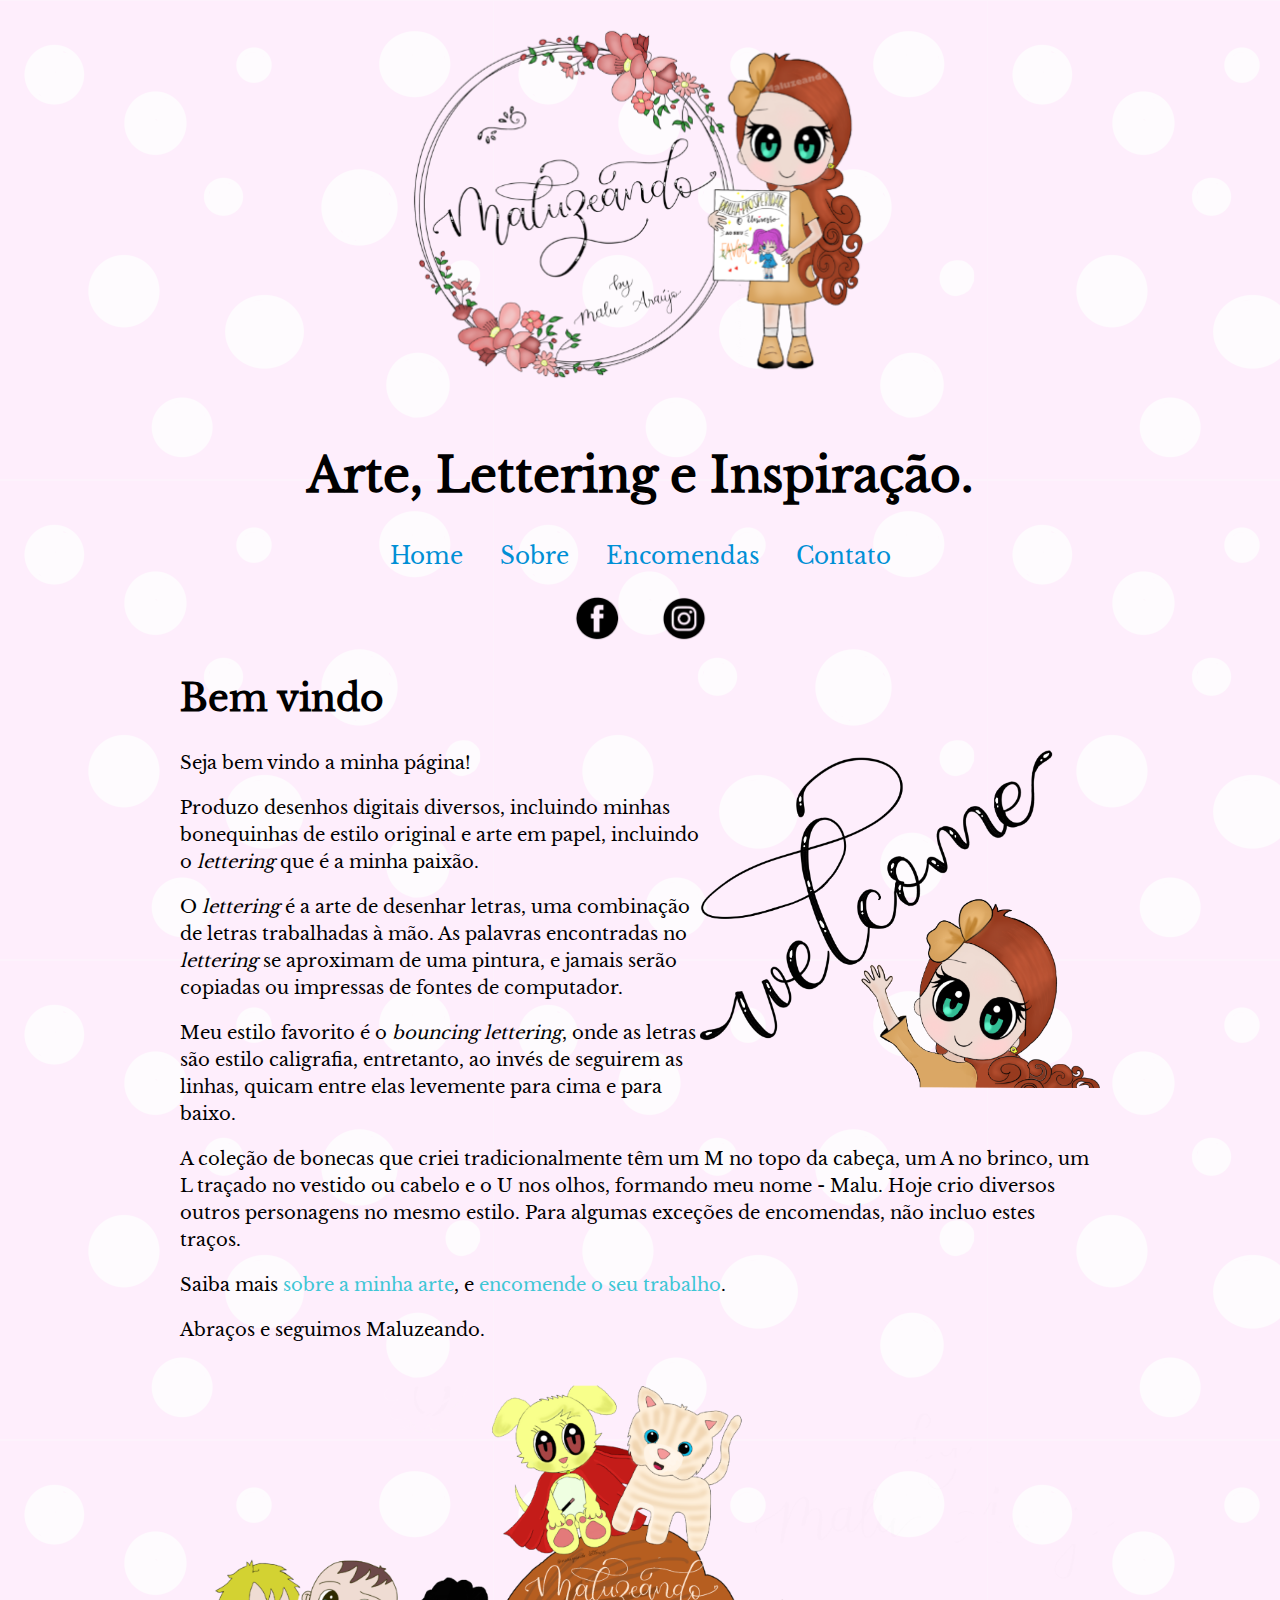
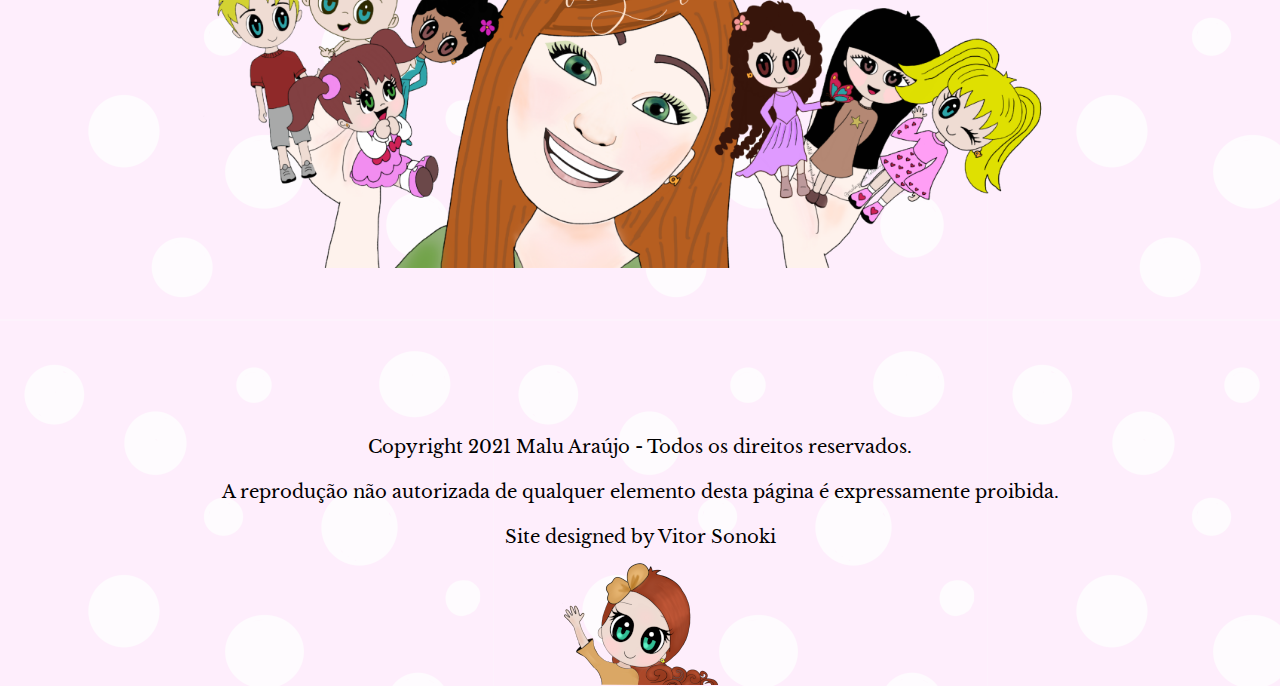
==== index.html @ 9906eafd "First commit of website" ====
<!DOCTYPE html>
<html lang="pt">
    <head>
        <title>Maluzeando - Bem vindo</title>
        <meta http-equiv="Content-Type" content="text/html; charset=UTF-8" />
        <meta name="viewport" content="width=device-width, initial-scale=1.0" />
        <link rel="stylesheet" type="text/css" href="/static/style.css" />
        <link rel="shortcut icon" type="image/x-icon" href="/images/favicon.ico" />
    </head>
    <body>
        <header>
            <img id="logo" src="/images/maluzeando_logo2.png" alt="Maluzeando" />
            <h1>Arte, Lettering e Inspiração.</h1>
            <nav class="navbar">
                <ul>
                    <li>
                        <a href="/">Home</a>
                    </li>
                    <li>
                        <a href="/sobre">Sobre</a>
                    </li>
                    <li>
                        <a href="/encomendas">Encomendas</a>
                    </li>
                    <li>
                        <a href="/contato">Contato</a>
                    </li>
                </ul>
            </nav>
            <section id="socialmedia">
                <nav class="navbar">
                    <ul>
                        <li>
                            <a href="https://www.facebook.com/maluzeando.rotinas.9"><img src="/images/fb.png" /></a>
                        </li>
                        <li>
                            <a href="https://www.instagram.com/maluzeando.lettering/"><img src="/images/insta.png" /></a>
                        </li>
                    </ul>
                </nav>
            </section>
        </header>
        <section id="main">
        <!-- Template opens here -->
        <h1>Bem vindo</h1>
<p><img src="/images/welcome.png" alt="Welcome!" width="400" class="rightfloat" /></p>
<p>Seja bem vindo a minha página!</p>
<p>Produzo desenhos digitais diversos, incluindo minhas bonequinhas de estilo original e arte em papel, incluindo o <em>lettering</em> que é a minha paixão.</p>
<p>O <em>lettering</em>  é a arte de desenhar letras, uma combinação de letras trabalhadas à mão. As palavras encontradas no <em>lettering</em> se aproximam de uma pintura, e jamais serão copiadas ou impressas de fontes de computador.</p>
<p>Meu estilo favorito é o <em>bouncing lettering</em>, onde as letras são estilo caligrafia, entretanto, ao invés de seguirem as linhas, quicam entre elas levemente para cima e para baixo.</p>
<p>A coleção de bonecas que criei tradicionalmente têm um M no topo da cabeça, um A no brinco, um L traçado no vestido ou cabelo e o U nos olhos, formando meu nome - Malu. Hoje crio diversos outros personagens no mesmo estilo. Para algumas exceções de encomendas, não incluo estes traços.</p>
<p>Saiba mais <a href="/sobre">sobre a minha arte</a>, e <a href="/encomendas">encomende o seu trabalho</a>.</p>
<p>Abraços e seguimos Maluzeando.</p>
</section>
<section class="banner" style="background-image: url('/images/banner.png')">
        <!-- Template closes here -->
        </section>
        <footer>
            <p>
                Copyright 2021 Malu Araújo - Todos os direitos reservados.
            </p>
            <p>
                A reprodução não autorizada de qualquer elemento desta página é expressamente proibida.
            </p>
            <p>
                Site designed by Vitor Sonoki
            </p>
        </footer>
    </body>
</html>
---- static/style.css ----
/* Styles for Maluzeando.com */

@font-face {
    font-family: "LibreBaskerville";
    src: url("/static/LibreBaskerville-Regular.ttf") format("truetype");
}

body {
    font-family: "LibreBaskerville", serif;
    line-height: 1.5em;
    font-size: 18px;
    background-color:  #fdf2fc; /* later a tiling background image*/
    background-image: url("/images/background_sprite.png");
    margin: 0;
}

a {
    color: #3EC6D5;
    text-decoration: none;
}

a:hover {
    text-decoration: underline;
}

header {
    text-align: center;
    font-size: 1.3em;
}

header img#logo {
    width: 500px;
}

header h1, header h2 {
    line-height: 1.5em;
}

nav.navbar ul {
    padding: 0;
}

nav.navbar ul li {
    display: inline;
    padding: 10px;
    margin: 10px 5px;
}

nav.navbar ul li a {
    color:#008FD5;
}

nav.navbar ul li img {
    width: 50px;
}

/* generic class to be applied to elements in text like img or blockquote */
.rightfloat {
    display: block;
    float: right;
    margin: 7px;
}

.rightfloat:after {
    display: block;
    content: ".";
    height: 0;
    visibility: hidden;
    clear: both;
}

section#main {
    margin: 0 3em;
}

section#main h1, section#main h2, section#main h3 {
    line-height: 1.5em;
}

section#main img {
    display: block;
    margin: auto;
}

/* large screens */
@media screen and (min-width: 950px) {
    section#main {
        width: 920px;
        margin: auto;
    }
}

/* mobile screens */
@media screen and (max-width: 500px) {
    section#main {
        margin: 0 1em;
    }

    header img#logo {
        max-width: 95%;
    }

    .rightfloat {
        float: none;
        clear: both;
    }

    section#main img {
        max-width: 95%;
    }

}

section.banner {
    text-align: center;
    /* background-image: url('/images/banner.png'); */
    background-position: top center;
    background-repeat: no-repeat;
    background-size: 100%;
    height: 600px;
    position: relative;
}

/* Text overlaid on top of the banner! */
section.banner p {
    font-size: 2em;
    padding: 1em;
    background: rgba(255,255,255,0.8);
    line-height: 1.7em;
    margin: 0 auto;
    /* hack to center vertically */
    position: absolute;
    top: 45%;
    transform: translateY(-50%);
}

footer {
    text-align: center;
    padding: 3em 0 6.5em 0;
    margin: 0;
    background-image: url('/images/footer.png');
    background-position: bottom center;
    background-repeat: no-repeat;
}
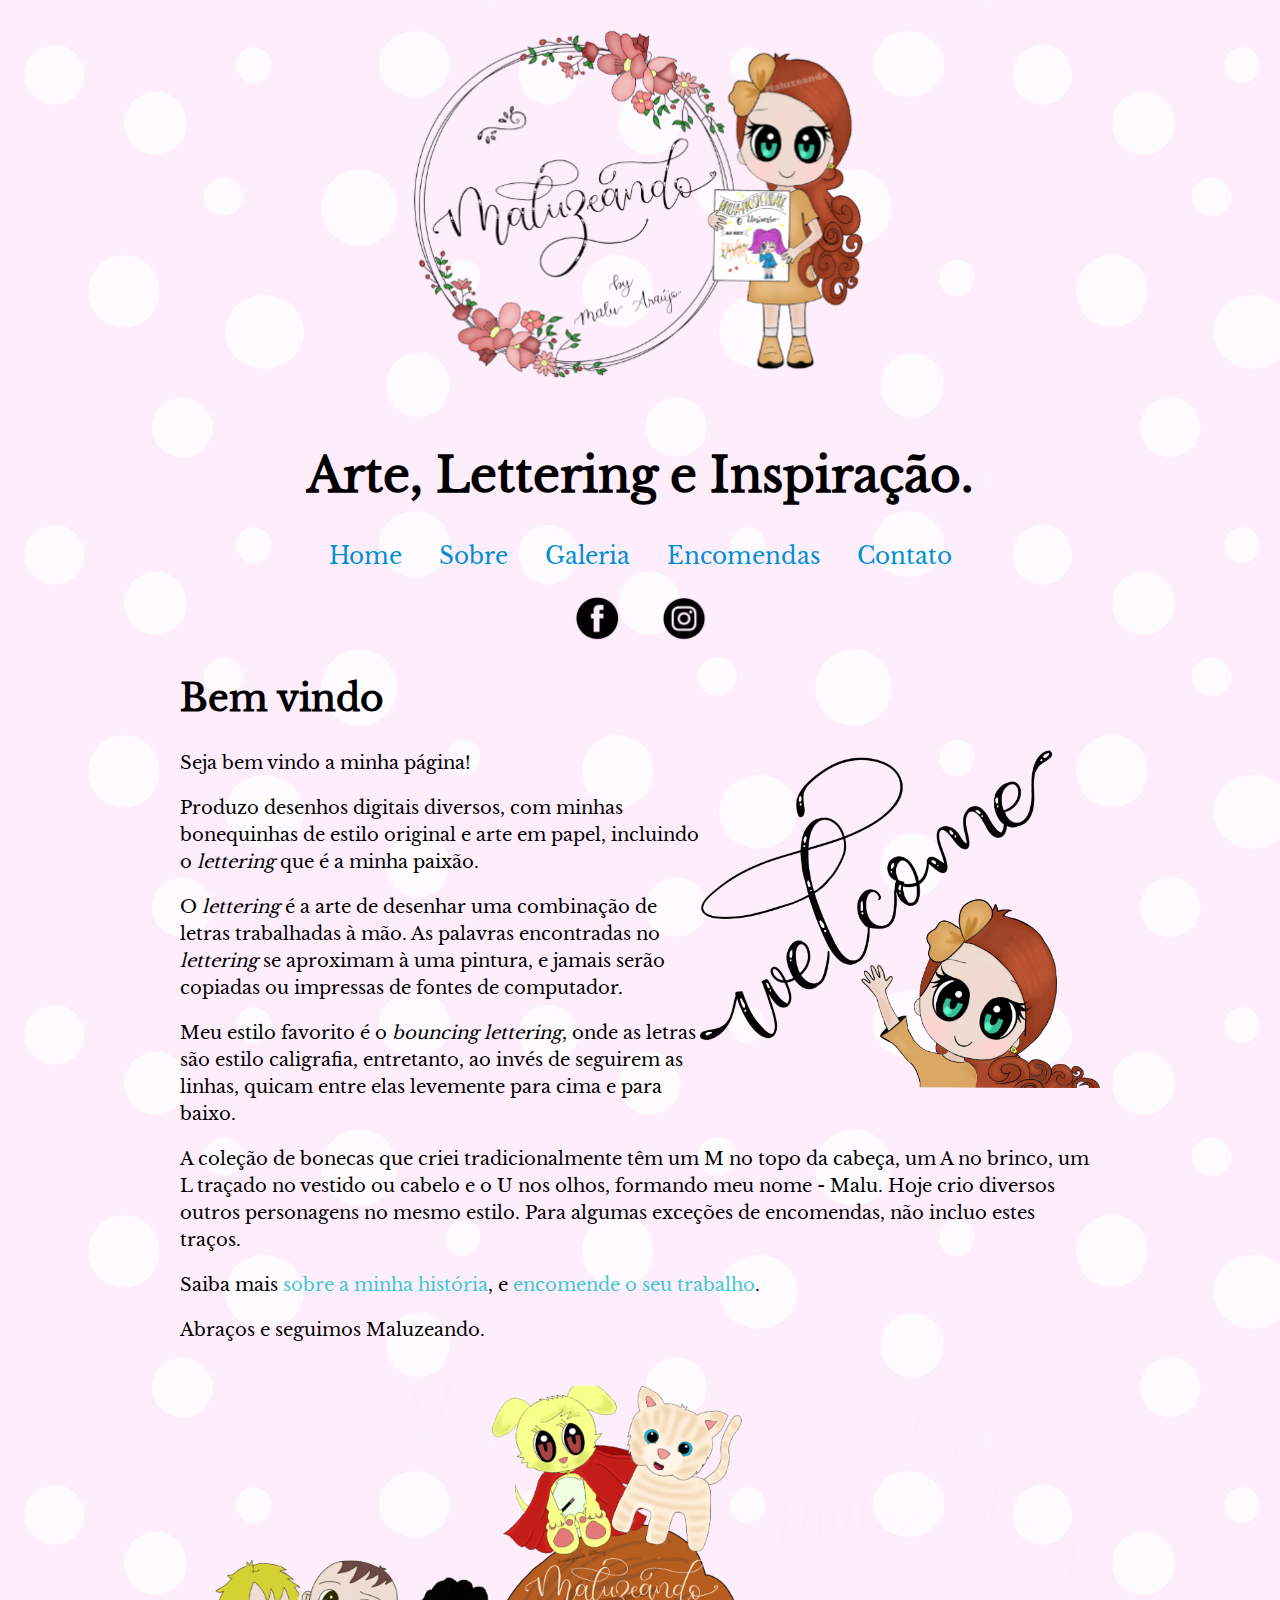
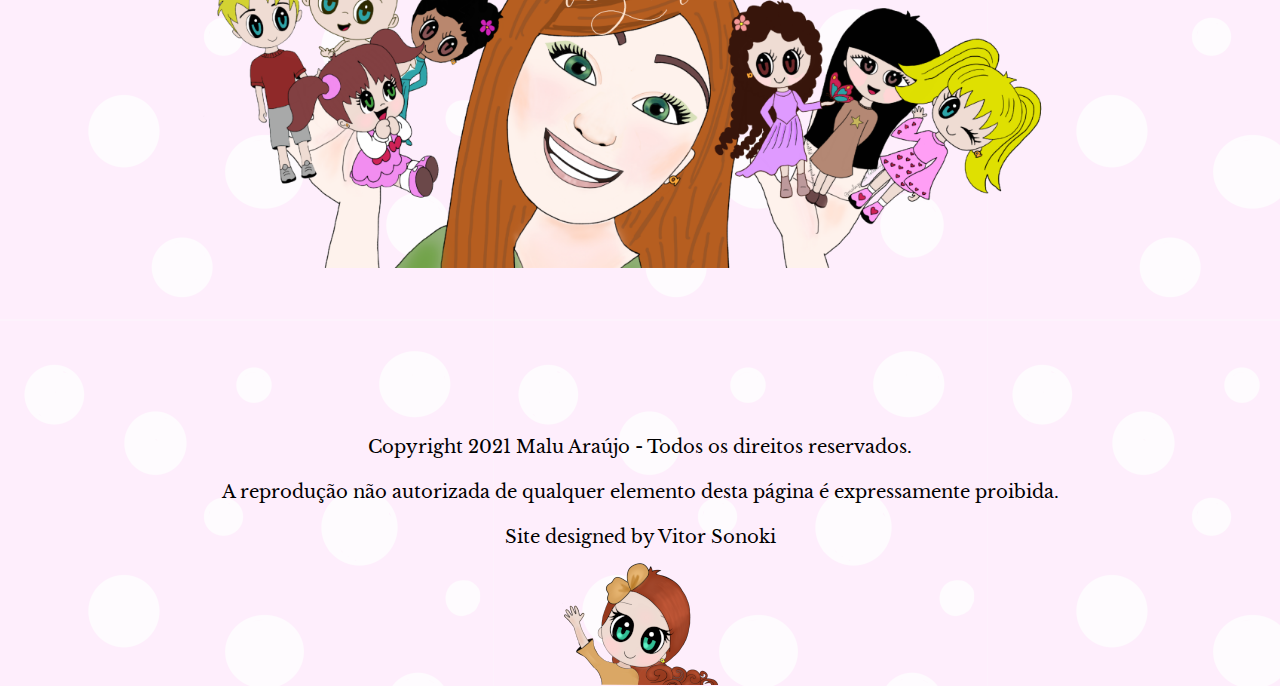
==== commit 3e9f03e4: "Updated the contents. Added the gallery" ====
--- a/index.html
+++ b/index.html
@@ -18,6 +18,9 @@
                     </li>
                     <li>
                         <a href="/sobre">Sobre</a>
+                    </li>
+                    <li>
+                        <a href="/galeria">Galeria</a>
                     </li>
                     <li>
                         <a href="/encomendas">Encomendas</a>
@@ -45,11 +48,11 @@
         <h1>Bem vindo</h1>
 <p><img src="/images/welcome.png" alt="Welcome!" width="400" class="rightfloat" /></p>
 <p>Seja bem vindo a minha página!</p>
-<p>Produzo desenhos digitais diversos, incluindo minhas bonequinhas de estilo original e arte em papel, incluindo o <em>lettering</em> que é a minha paixão.</p>
-<p>O <em>lettering</em>  é a arte de desenhar letras, uma combinação de letras trabalhadas à mão. As palavras encontradas no <em>lettering</em> se aproximam de uma pintura, e jamais serão copiadas ou impressas de fontes de computador.</p>
+<p>Produzo desenhos digitais diversos, com minhas bonequinhas de estilo original e arte em papel, incluindo o <em>lettering</em> que é a minha paixão.</p>
+<p>O <em>lettering</em> é a arte de desenhar uma combinação de letras trabalhadas à mão. As palavras encontradas no <em>lettering</em> se aproximam à uma pintura, e jamais serão copiadas ou impressas de fontes de computador.</p>
 <p>Meu estilo favorito é o <em>bouncing lettering</em>, onde as letras são estilo caligrafia, entretanto, ao invés de seguirem as linhas, quicam entre elas levemente para cima e para baixo.</p>
 <p>A coleção de bonecas que criei tradicionalmente têm um M no topo da cabeça, um A no brinco, um L traçado no vestido ou cabelo e o U nos olhos, formando meu nome - Malu. Hoje crio diversos outros personagens no mesmo estilo. Para algumas exceções de encomendas, não incluo estes traços.</p>
-<p>Saiba mais <a href="/sobre">sobre a minha arte</a>, e <a href="/encomendas">encomende o seu trabalho</a>.</p>
+<p>Saiba mais <a href="/sobre">sobre a minha história</a>, e <a href="/encomendas">encomende o seu trabalho</a>.</p>
 <p>Abraços e seguimos Maluzeando.</p>
 </section>
 <section class="banner" style="background-image: url('/images/banner.png')">
--- a/static/style.css
+++ b/static/style.css
@@ -90,27 +90,6 @@
     }
 }
 
-/* mobile screens */
-@media screen and (max-width: 500px) {
-    section#main {
-        margin: 0 1em;
-    }
-
-    header img#logo {
-        max-width: 95%;
-    }
-
-    .rightfloat {
-        float: none;
-        clear: both;
-    }
-
-    section#main img {
-        max-width: 95%;
-    }
-
-}
-
 section.banner {
     text-align: center;
     /* background-image: url('/images/banner.png'); */
@@ -134,6 +113,30 @@
     transform: translateY(-50%);
 }
 
+/* mobile screens */
+@media screen and (max-width: 500px) {
+    section#main {
+        margin: 0 1em;
+    }
+
+    header img#logo {
+        max-width: 95%;
+    }
+
+    .rightfloat {
+        float: none;
+        clear: both;
+    }
+
+    section#main img {
+        max-width: 95%;
+    }
+
+    section.banner {
+        height: auto;
+    }
+}
+
 footer {
     text-align: center;
     padding: 3em 0 6.5em 0;
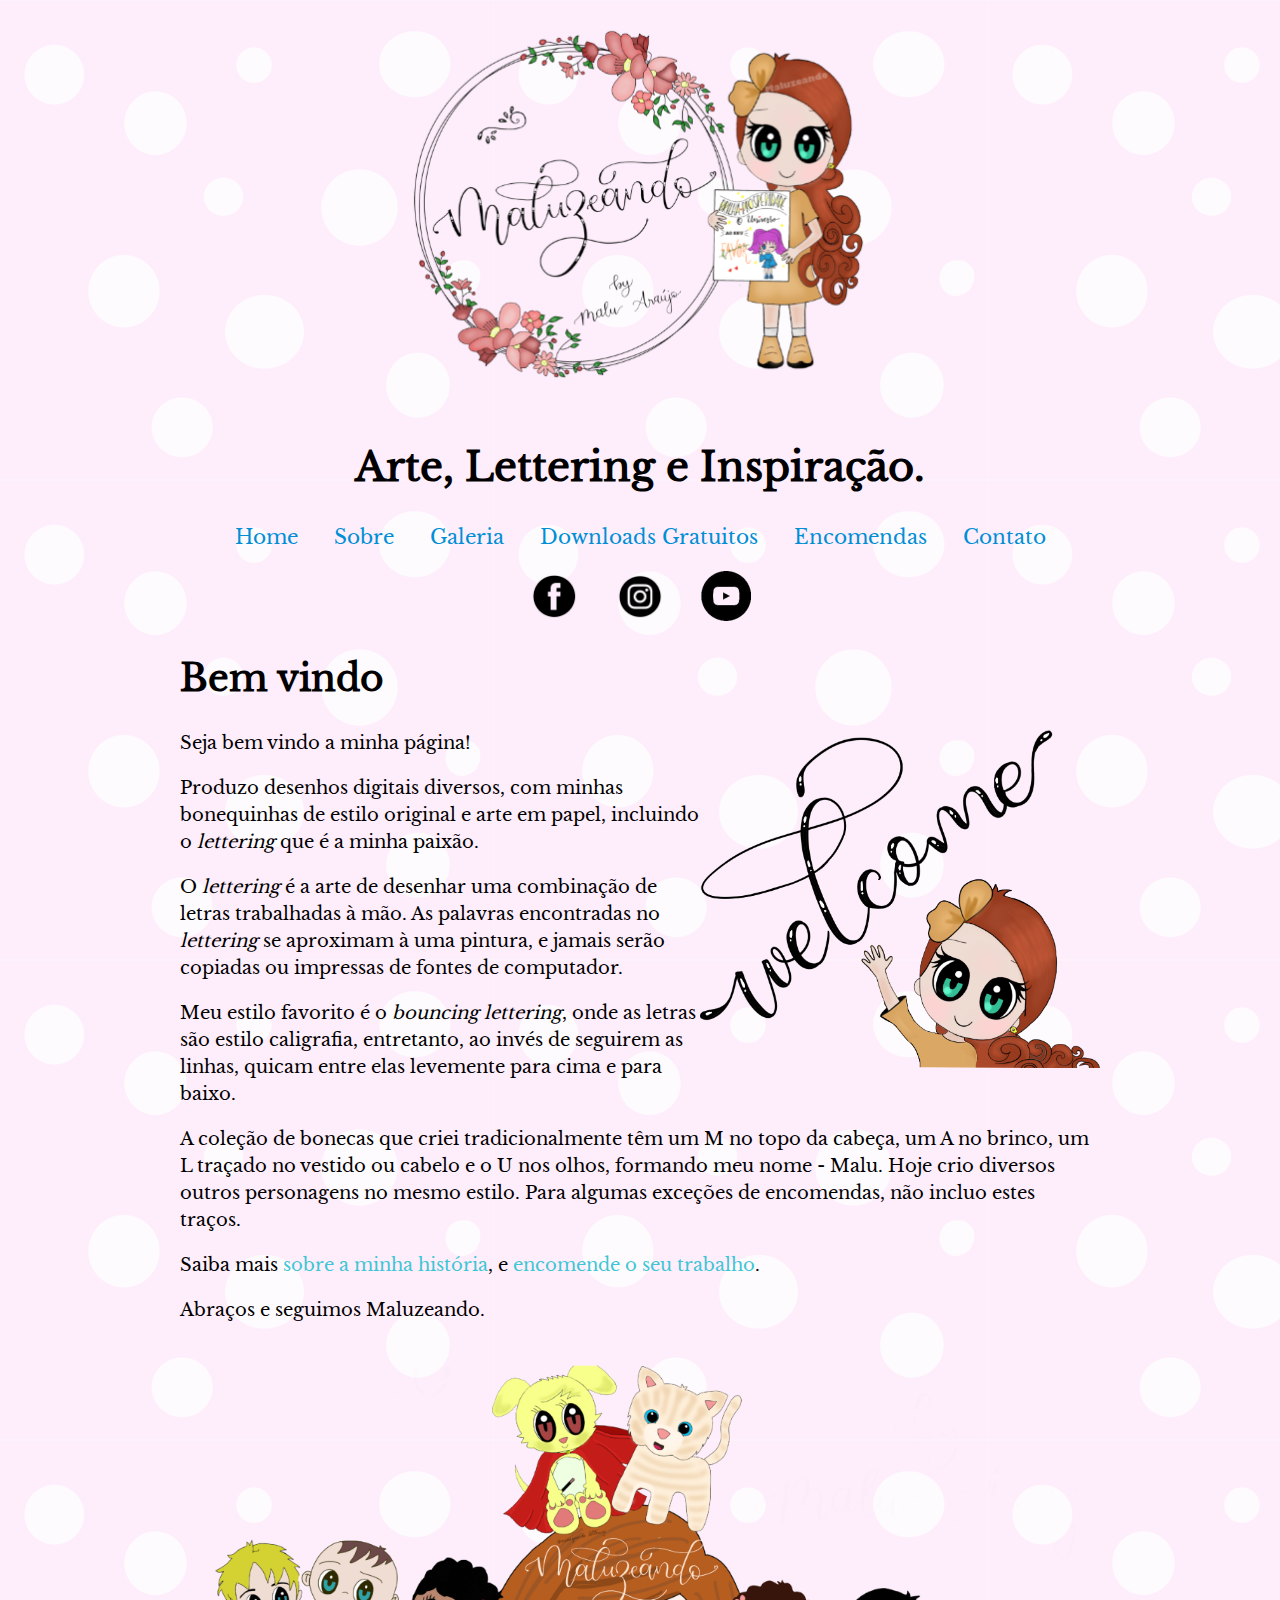
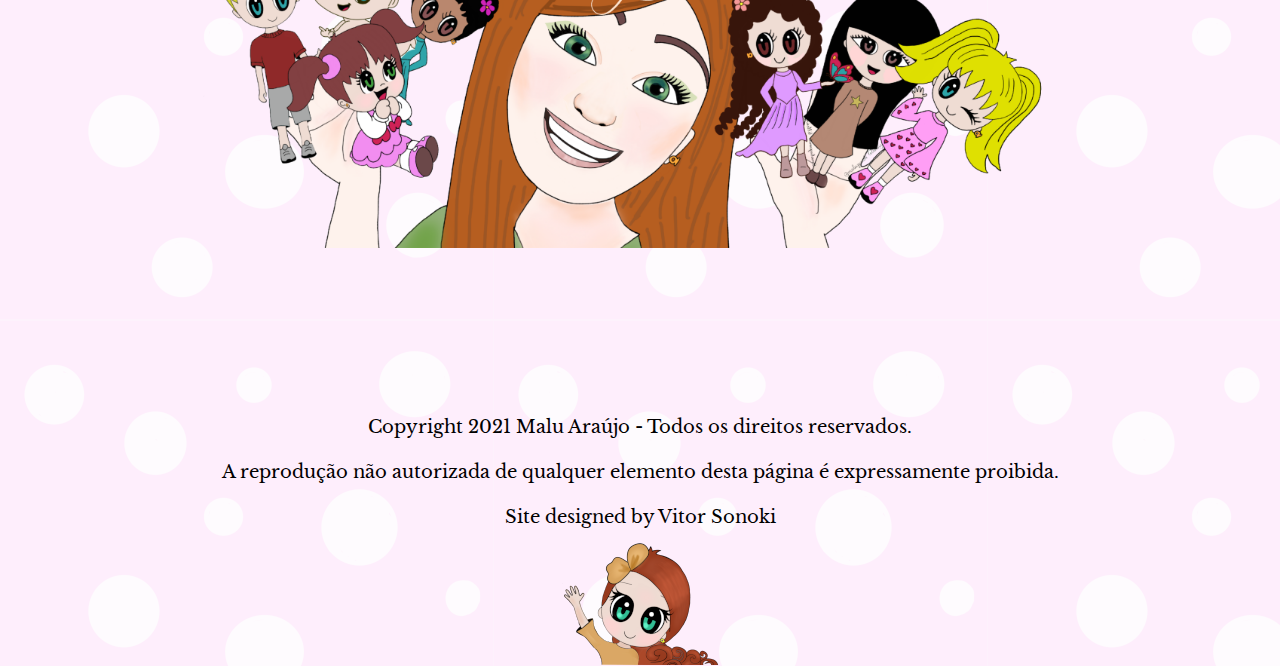
==== commit 2c329b3f: "published a new download section" ====
--- a/index.html
+++ b/index.html
@@ -23,6 +23,9 @@
                         <a href="/galeria">Galeria</a>
                     </li>
                     <li>
+                        <a href="/downloads">Downloads Gratuitos</a>
+                    </li>
+                    <li>
                         <a href="/encomendas">Encomendas</a>
                     </li>
                     <li>
@@ -38,6 +41,9 @@
                         </li>
                         <li>
                             <a href="https://www.instagram.com/maluzeando.lettering/"><img src="/images/insta.png" /></a>
+                        </li>
+                        <li>
+                            <a href="https://www.youtube.com/channel/UCaMifGNR1gpPEokUo-iXbgA"><img src="/images/youtube.png" /></a>
                         </li>
                     </ul>
                 </nav>
--- a/static/style.css
+++ b/static/style.css
@@ -25,7 +25,7 @@
 
 header {
     text-align: center;
-    font-size: 1.3em;
+    font-size: 1.1em;
 }
 
 header img#logo {
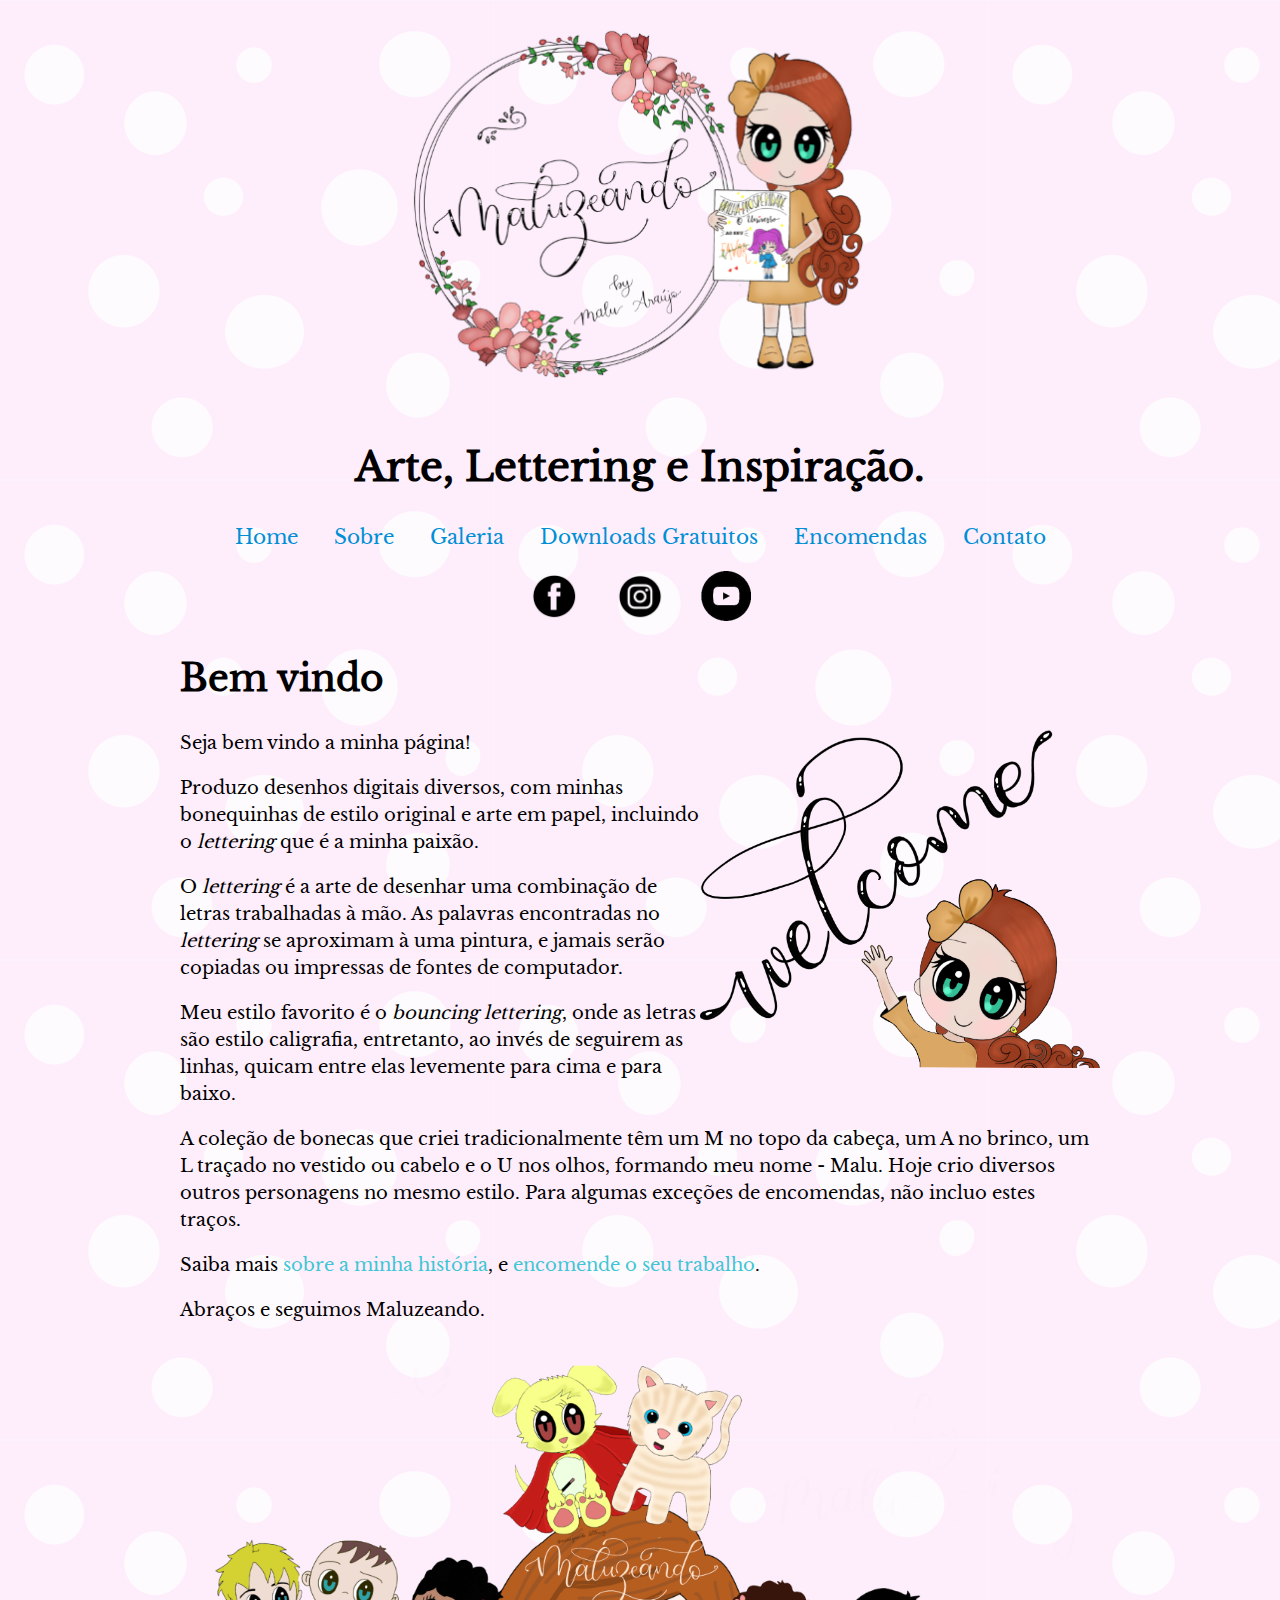
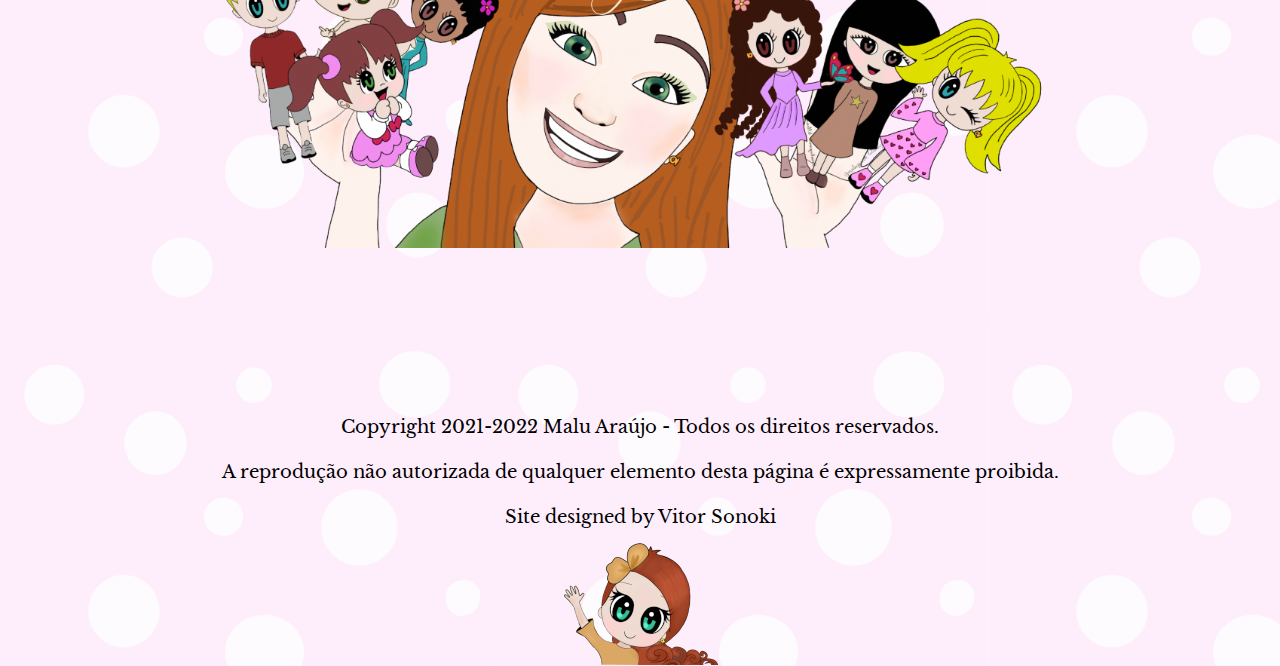
==== commit e8991369: "bumped copyright version" ====
--- a/index.html
+++ b/index.html
@@ -66,7 +66,7 @@
         </section>
         <footer>
             <p>
-                Copyright 2021 Malu Araújo - Todos os direitos reservados.
+                Copyright 2021-2022 Malu Araújo - Todos os direitos reservados.
             </p>
             <p>
                 A reprodução não autorizada de qualquer elemento desta página é expressamente proibida.
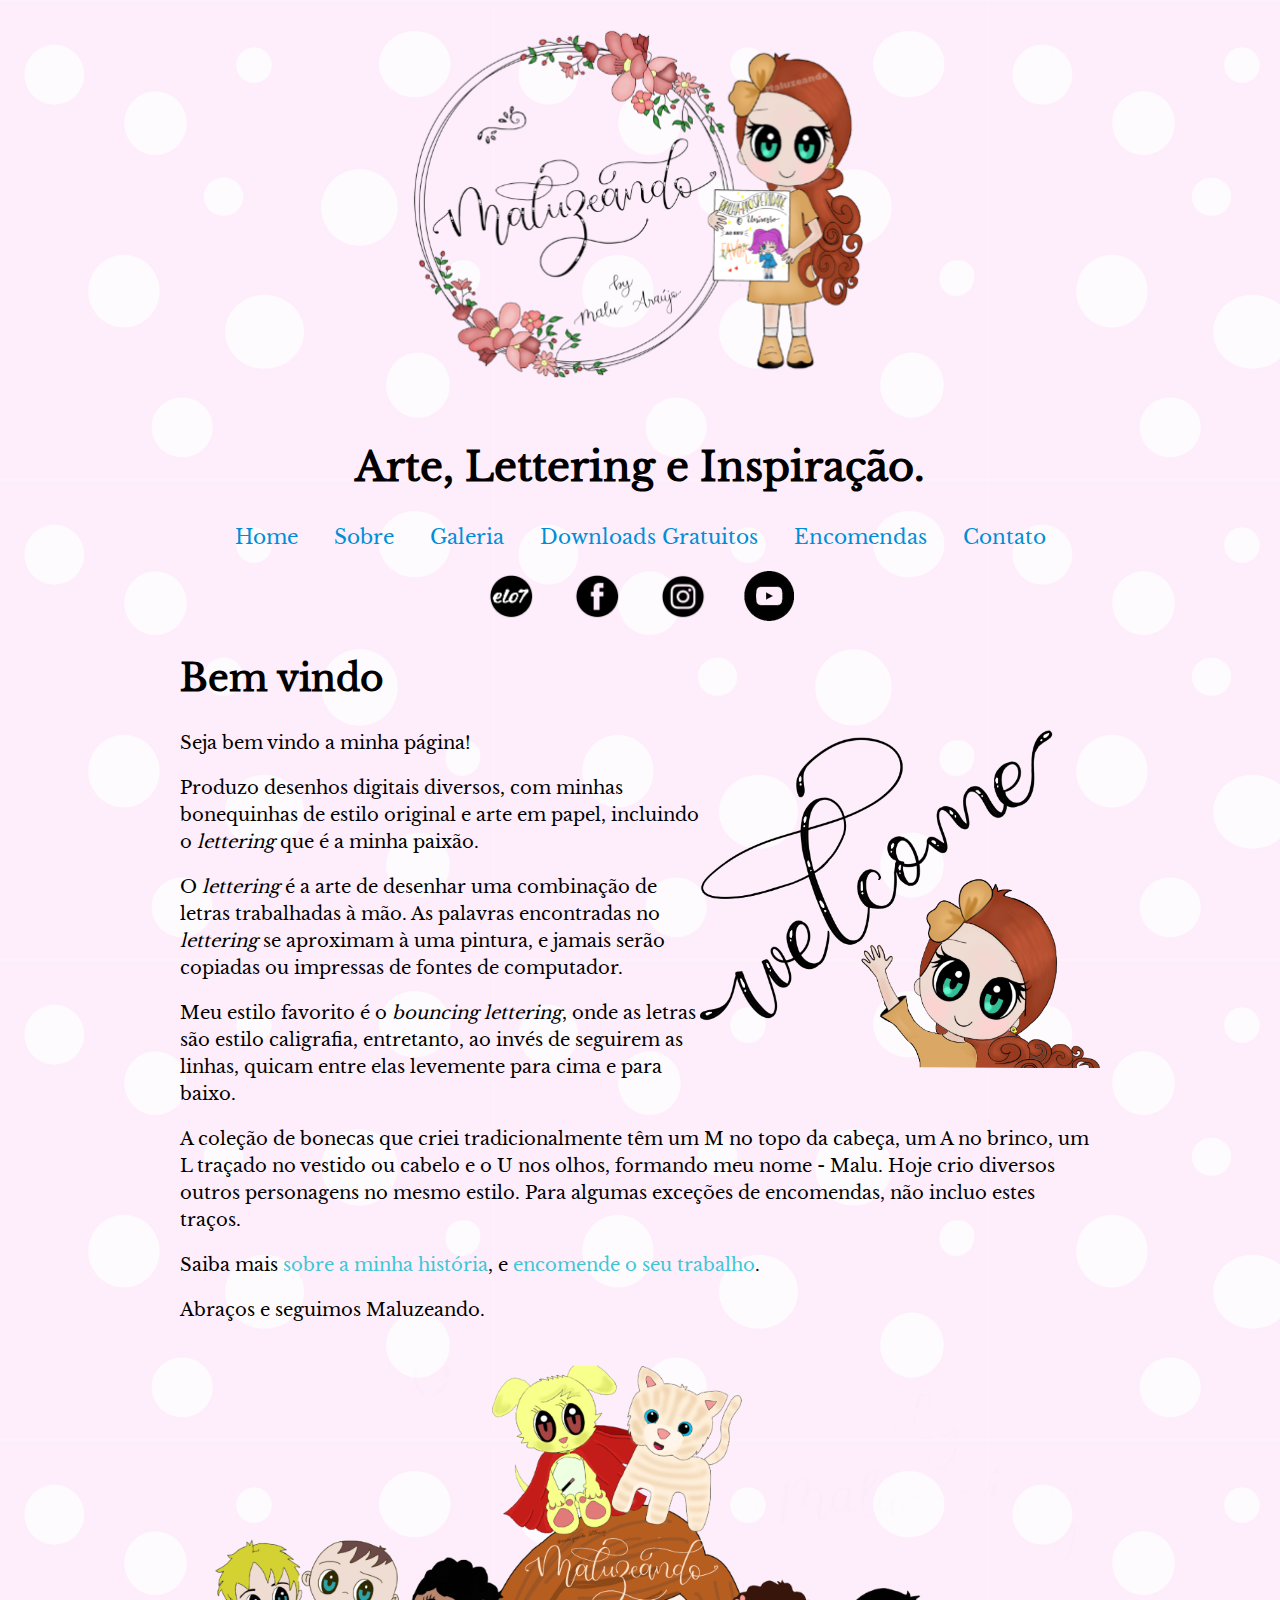
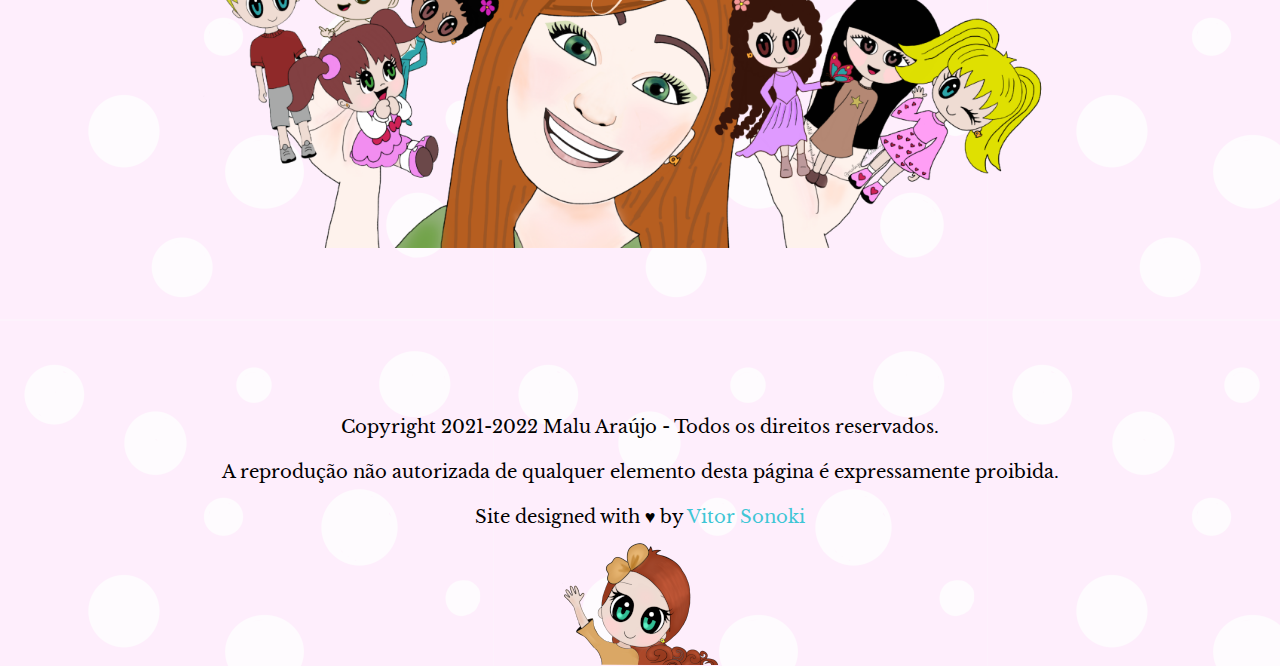
==== commit 2ec36e8d: "Published Elo7 contacts + footer update" ====
--- a/index.html
+++ b/index.html
@@ -37,6 +37,9 @@
                 <nav class="navbar">
                     <ul>
                         <li>
+                            <a href="https://www.elo7.com.br/maluzeando"><img src="/images/elo7.png" /></a>
+                        </li>
+                        <li>
                             <a href="https://www.facebook.com/maluzeando.rotinas.9"><img src="/images/fb.png" /></a>
                         </li>
                         <li>
@@ -72,7 +75,7 @@
                 A reprodução não autorizada de qualquer elemento desta página é expressamente proibida.
             </p>
             <p>
-                Site designed by Vitor Sonoki
+                Site designed with ♥ by <a href="https://vitorsonoki.github.io">Vitor Sonoki</a>
             </p>
         </footer>
     </body>
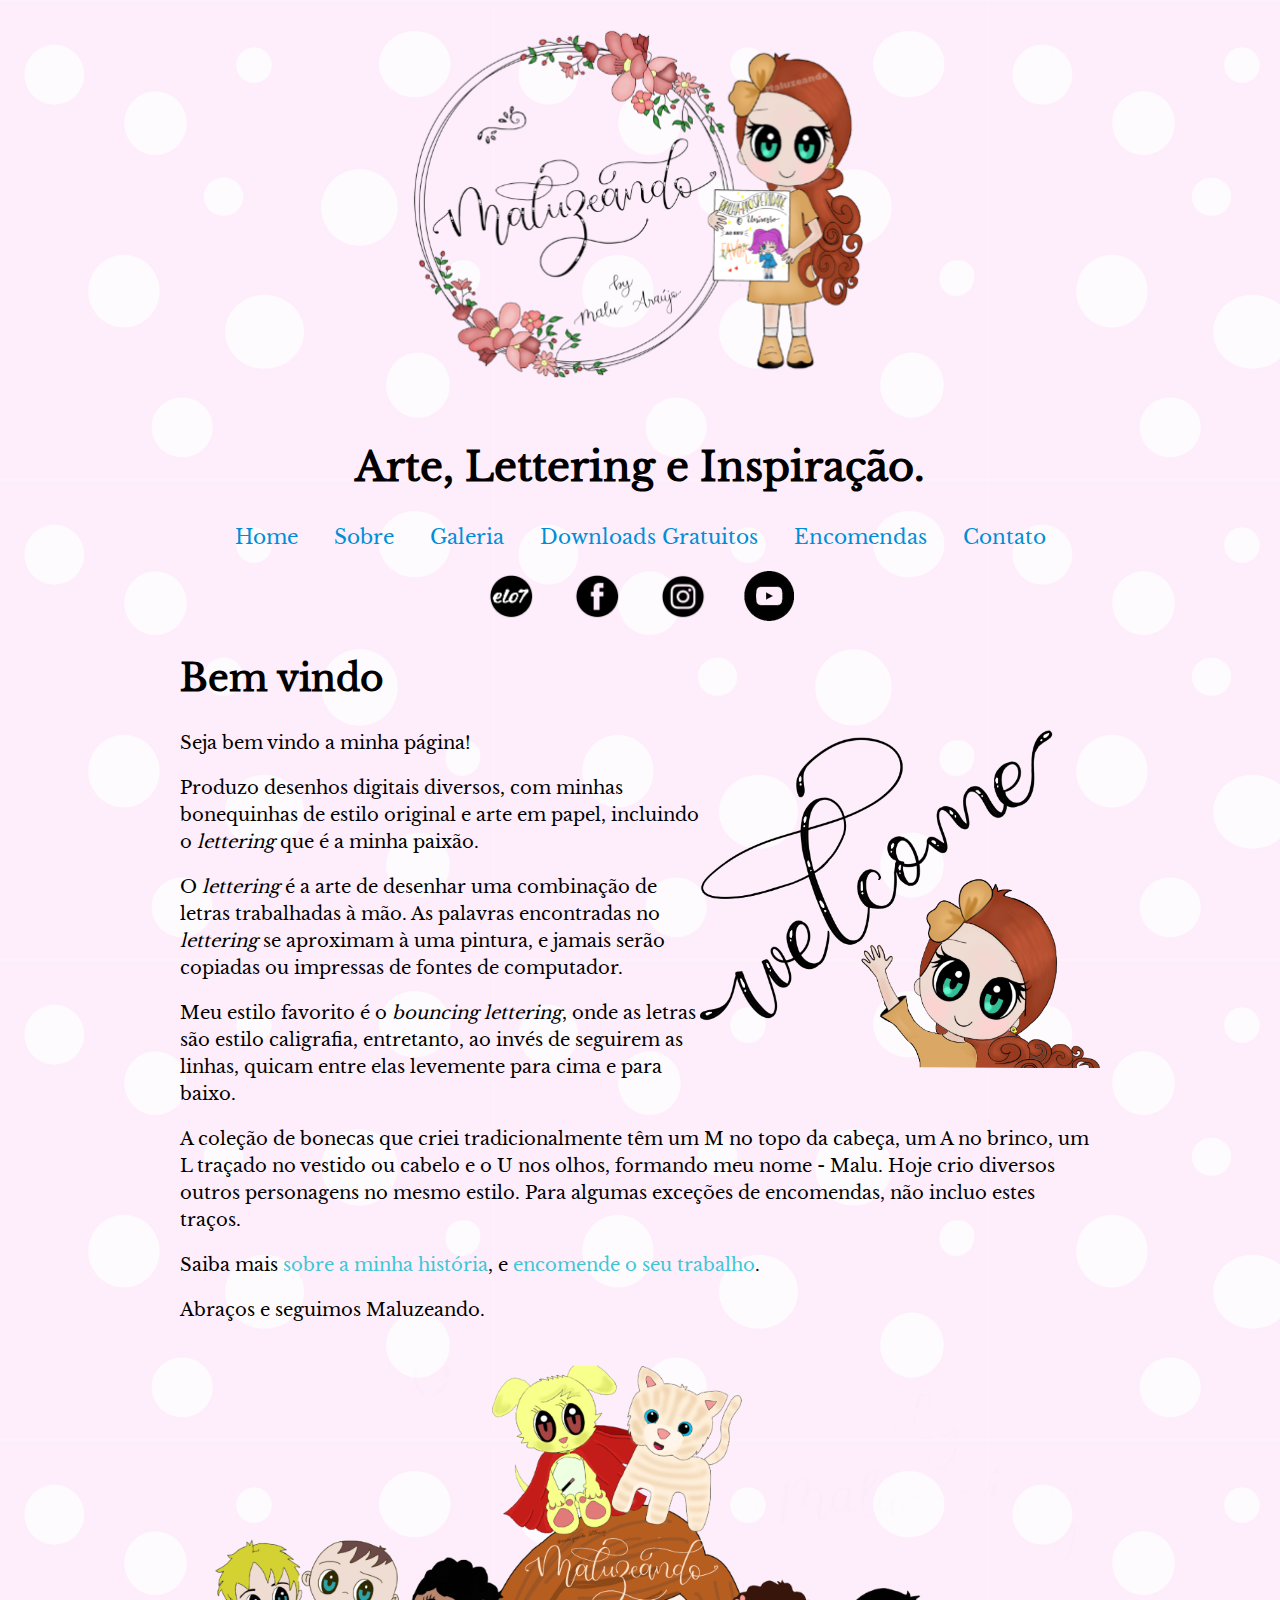
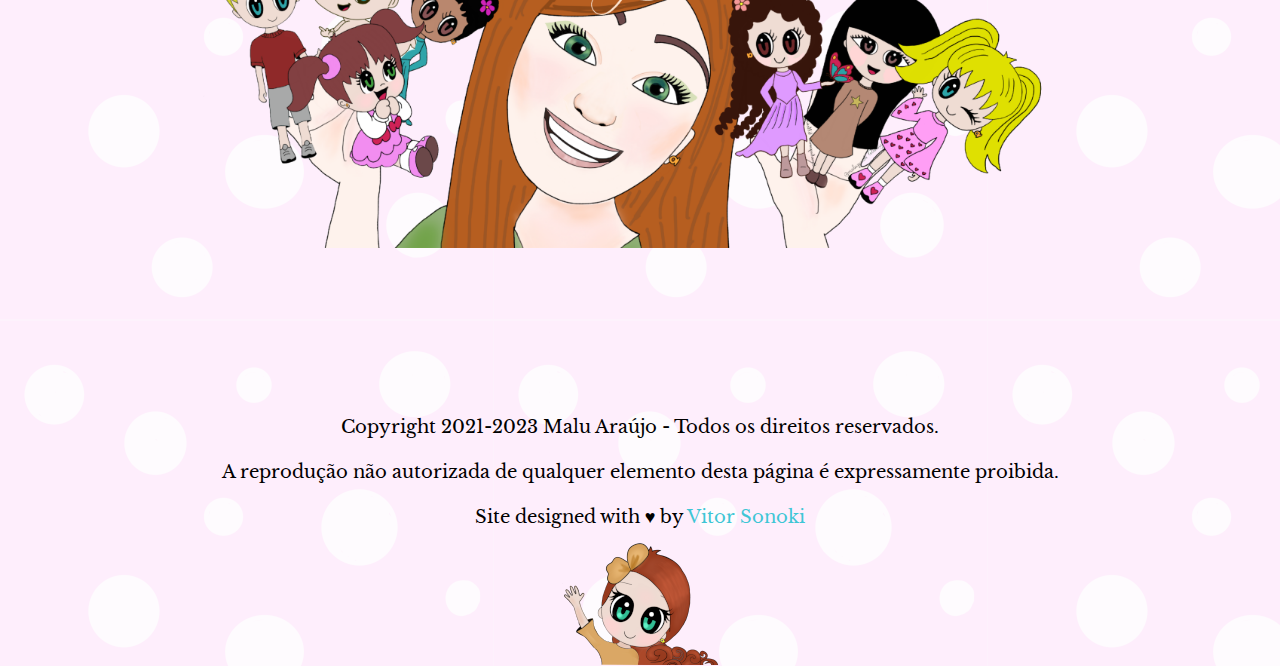
==== commit 9eee4214: "bumped version to 2023" ====
--- a/index.html
+++ b/index.html
@@ -69,7 +69,7 @@
         </section>
         <footer>
             <p>
-                Copyright 2021-2022 Malu Araújo - Todos os direitos reservados.
+                Copyright 2021-2023 Malu Araújo - Todos os direitos reservados.
             </p>
             <p>
                 A reprodução não autorizada de qualquer elemento desta página é expressamente proibida.
